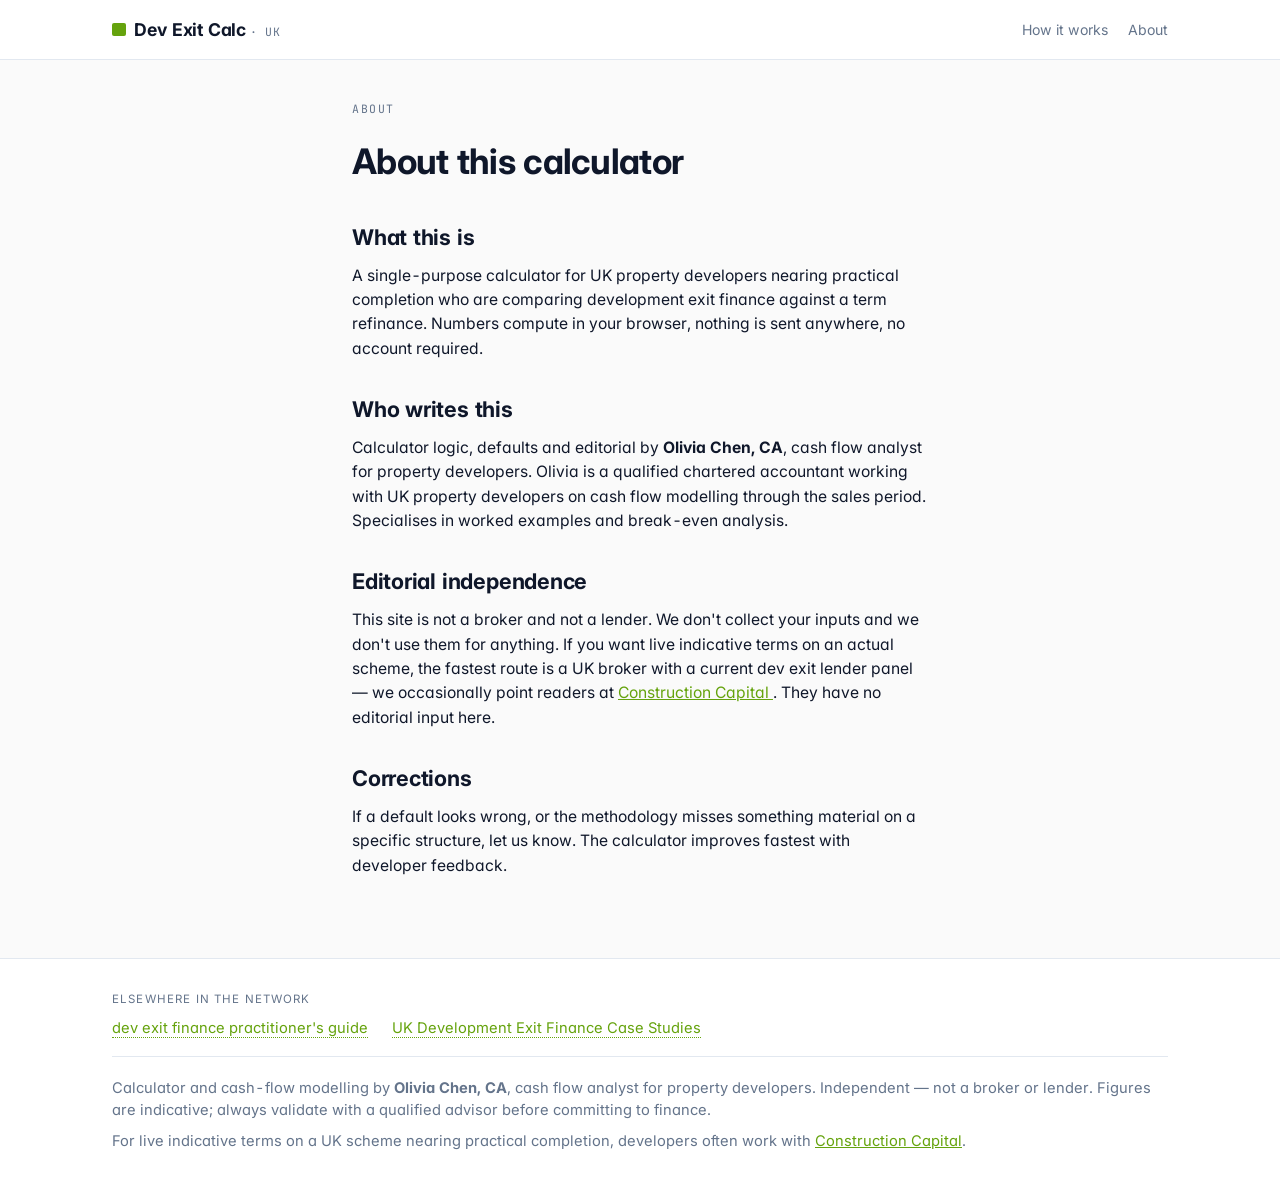
==== about.html @ 7b2c6f26 "ccs deploy uk-dev-exit-finance-calculator 2026-04-24T14:30:24.574Z" ====
<!DOCTYPE html><html lang="en-GB"> <head><meta charset="utf-8"><meta name="viewport" content="width=device-width, initial-scale=1"><title>About — UK Development Exit Finance Calculator</title><meta name="description" content="About the UK Development Exit Finance Calculator — editorial independence, methodology, and corrections policy."><link rel="canonical" href="https://uk-dev-exit-finance-calculator.ondigitalocean.app/about"><meta property="og:type" content="website"><meta property="og:title" content="About — UK Development Exit Finance Calculator"><meta property="og:description" content="About the UK Development Exit Finance Calculator — editorial independence, methodology, and corrections policy."><meta property="og:url" content="https://uk-dev-exit-finance-calculator.ondigitalocean.app/about"><meta name="twitter:card" content="summary"><link rel="preconnect" href="https://fonts.googleapis.com"><link rel="preconnect" href="https://fonts.gstatic.com" crossorigin><link href="https://fonts.googleapis.com/css2?family=Inter:wght@400;500;600;700&family=JetBrains+Mono:wght@400;500;700&display=swap" rel="stylesheet"><script type="application/ld+json">{"@context":"https://schema.org","@type":"Organization","@id":"https://uk-dev-exit-finance-calculator.ondigitalocean.app/#organization","name":"UK Dev Exit Calc","url":"https://uk-dev-exit-finance-calculator.ondigitalocean.app"}</script><script type="application/ld+json">{"@context":"https://schema.org","@type":"WebSite","@id":"https://uk-dev-exit-finance-calculator.ondigitalocean.app/#website","url":"https://uk-dev-exit-finance-calculator.ondigitalocean.app","name":"UK Development Exit Finance Calculator","description":"Work out the all-in cost of a UK development exit facility. Enter facility size, monthly rate, expected sales-period months and fees — see total cost, monthly interest, and when refinance beats exit finance.","publisher":{"@id":"https://uk-dev-exit-finance-calculator.ondigitalocean.app/#organization"},"inLanguage":"en-GB"}</script><link rel="stylesheet" href="/_astro/about.BKtb7NhO.css"></head> <body> <header class="site-header"> <div class="wrap"> <a class="wordmark" href="/"> <span class="wordmark__mark" aria-hidden="true"></span> <span> <span class="wordmark__primary">Dev Exit Calc</span> <span class="wordmark__secondary"> · UK</span> </span> </a> <nav aria-label="Primary"> <ul> <li><a href="/how-it-works">How it works</a></li><li><a href="/about">About</a></li> </ul> </nav> </div> </header> <main class="site-main"> <article class="wrap prose"> <p class="hero__eyebrow">About</p> <h1 style="font-size: 2.2rem; letter-spacing: -0.02em; margin-bottom: 1rem;">
About this calculator
</h1> <h2>What this is</h2> <p>
A single-purpose calculator for UK property developers nearing
      practical completion who are comparing development exit finance
      against a term refinance. Numbers compute in your browser, nothing
      is sent anywhere, no account required.
</p> <h2>Who writes this</h2> <p>
Calculator logic, defaults and editorial by <strong>Olivia Chen, CA</strong>,
 cash flow analyst for property developers. Olivia is a qualified chartered accountant working with UK property developers on cash flow modelling through the sales period. Specialises in worked examples and break-even analysis. </p> <h2>Editorial independence</h2> <p>
This site is not a broker and not a lender. We don't collect your
      inputs and we don't use them for anything. If you want live indicative
      terms on an actual scheme, the fastest route is a UK broker with a
      current dev exit lender panel — we occasionally point readers at
<a href="https://www.constructioncapital.co.uk/services/development-exit-finance">
Construction Capital
</a>. They have no editorial input here.
</p> <h2>Corrections</h2> <p>
If a default looks wrong, or the methodology misses something material
      on a specific structure, let us know. The calculator improves fastest
      with developer feedback.
</p> </article> </main> <footer class="site-footer"> <div class="wrap"> <nav class="site-footer__network" aria-label="Related resources"> <p class="site-footer__label">Elsewhere in the network</p> <ul> <li><a rel="noopener">dev exit finance practitioner&#39;s guide</a></li><li><a rel="noopener">UK Development Exit Finance Case Studies</a></li> </ul> </nav> <p>
Calculator and cash-flow modelling by <strong>Olivia Chen, CA</strong>,
 cash flow analyst for property developers. Independent — not a broker or lender.
          Figures are indicative; always validate with a qualified advisor before committing
          to finance.
</p> <p style="margin-top: 0.5rem;">
For live indicative terms on a UK scheme nearing practical completion, developers
            often work with  <a href="https://www.constructioncapital.co.uk/services/development-exit-finance" rel="noopener">Construction Capital</a>.
</p> </div> </footer> </body></html>
---- _astro/about.BKtb7NhO.css ----
*,*:before,*:after{box-sizing:border-box}*{margin:0}html,body{height:100%}body{-webkit-font-smoothing:antialiased;text-rendering:optimizeLegibility}img,picture,video,canvas,svg{display:block;max-width:100%}input,button,textarea,select{font:inherit;color:inherit}p,h1,h2,h3,h4,h5,h6{overflow-wrap:break-word}#root,#__next{isolation:isolate}:root{--ccs-measure: 68ch;--ccs-gap: 1.25rem;--ccs-gap-lg: 2.5rem;--ccs-radius: 6px;--ccs-stack: 1.5em;--ccs-focus: 2px solid currentColor}:root{--e-bg: #fafafa;--e-surface: #ffffff;--e-ink: #0f172a;--e-ink-soft: #64748b;--e-rule: #e2e8f0;--e-accent: #65a30d;--e-accent-soft: #ecfccb;--e-red: #b91c1c;--e-sans: "Inter", system-ui, -apple-system, sans-serif;--e-mono: "JetBrains Mono", ui-monospace, "SF Mono", Menlo, monospace}body{background:var(--e-bg);color:var(--e-ink);font-family:var(--e-sans);font-size:.98rem;line-height:1.55;font-feature-settings:"tnum","cv11"}.wrap{max-width:70rem;margin:0 auto;padding:0 clamp(1rem,4vw,2rem)}.site-header{padding:1rem 0;background:var(--e-surface);border-bottom:1px solid var(--e-rule)}.site-header .wrap{display:flex;align-items:center;justify-content:space-between;gap:2rem}.wordmark{display:inline-flex;align-items:baseline;gap:.55rem;text-decoration:none;color:inherit}.wordmark__mark{width:.85rem;height:.85rem;border-radius:2px;background:var(--e-accent);display:inline-block;align-self:center}.wordmark__primary{font-weight:700;letter-spacing:-.01em;font-size:1.1rem}.wordmark__secondary{font-family:var(--e-mono);font-size:.72rem;color:var(--e-ink-soft);letter-spacing:.06em}.site-header nav ul{display:flex;gap:1.25rem;list-style:none;padding:0;font-size:.88rem}.site-header nav a{color:var(--e-ink-soft);text-decoration:none}.site-header nav a:hover{color:var(--e-accent)}.site-main{padding:2.5rem 0 4rem}.site-footer{border-top:1px solid var(--e-rule);padding:2rem 0 3rem;background:var(--e-surface);font-size:.92rem;color:var(--e-ink-soft)}.site-footer a{color:var(--e-accent)}.site-footer__network{margin-bottom:1.25rem;padding-bottom:1rem;border-bottom:1px solid var(--e-rule)}.site-footer__label{font-size:.72rem;letter-spacing:.1em;text-transform:uppercase;margin-bottom:.5rem}.site-footer__network ul{list-style:none;padding:0;display:flex;flex-wrap:wrap;gap:1rem 1.5rem}.site-footer__network a{color:var(--e-accent);text-decoration:none;border-bottom:1px dotted var(--e-accent)}.hero{padding:1.5rem 0 2rem}.hero__eyebrow{font-family:var(--e-mono);font-size:.72rem;letter-spacing:.14em;text-transform:uppercase;color:var(--e-ink-soft);margin-bottom:.75rem}.hero h1{font-size:clamp(1.9rem,4vw,2.75rem);letter-spacing:-.02em;line-height:1.1;margin-bottom:.6rem;max-width:22ch}.hero__lede{color:var(--e-ink-soft);max-width:60ch;font-size:1.05rem}.calc{margin:1.5rem 0 2.5rem;background:var(--e-surface);border:1px solid var(--e-rule);border-radius:8px;overflow:hidden;display:grid;grid-template-columns:1fr 1fr}@media(max-width:760px){.calc{grid-template-columns:1fr}}.calc__inputs{padding:1.5rem;border-right:1px solid var(--e-rule)}@media(max-width:760px){.calc__inputs{border-right:0;border-bottom:1px solid var(--e-rule)}}.calc__outputs{padding:1.5rem;background:var(--e-bg)}.calc__field{display:block;margin-bottom:1.1rem}.calc__field:last-child{margin-bottom:0}.calc__field-label{display:flex;justify-content:space-between;gap:1rem;font-size:.84rem;color:var(--e-ink-soft);margin-bottom:.35rem}.calc__field-hint{font-family:var(--e-mono);font-size:.78rem}.calc__field input{width:100%;background:var(--e-surface);color:var(--e-ink);border:1px solid var(--e-rule);border-radius:4px;padding:.55rem .75rem;font-family:var(--e-mono);font-size:1rem;outline:none}.calc__field input:focus{border-color:var(--e-accent);box-shadow:0 0 0 3px var(--e-accent-soft)}.calc__out-label{font-size:.72rem;letter-spacing:.08em;text-transform:uppercase;color:var(--e-ink-soft)}.calc__out-value{font-family:var(--e-mono);font-weight:700;font-size:clamp(2rem,4.5vw,2.8rem);letter-spacing:-.02em;line-height:1;color:var(--e-accent);margin:.4rem 0 .9rem}.calc__out-row{display:flex;justify-content:space-between;gap:1rem;padding:.45rem 0;border-top:1px solid var(--e-rule);font-size:.92rem}.calc__out-row--total{font-weight:600;color:var(--e-ink);border-top-width:2px;margin-top:.3rem;padding-top:.7rem}.calc__out-row span:first-child{color:var(--e-ink-soft)}.calc__out-row span:last-child{font-family:var(--e-mono);font-variant-numeric:tabular-nums}.verdict{margin-top:1rem;padding:.75rem .9rem;border-radius:4px;font-size:.92rem;font-family:var(--e-sans)}.verdict--exit{background:var(--e-accent-soft);color:#365314}.verdict--refi{background:#fee2e2;color:var(--e-red)}.prose{max-width:64ch}.prose h2{font-size:1.35rem;margin-top:2rem;margin-bottom:.6rem;letter-spacing:-.01em}.prose h3{font-size:1rem;margin-top:1.3rem;margin-bottom:.3rem}.prose p{margin-bottom:1rem}.prose ul{padding-left:1.25rem;margin-bottom:1rem}.prose li{margin-bottom:.3rem}.prose a{color:var(--e-accent)}.prose code{font-family:var(--e-mono);font-size:.88em;background:var(--e-surface);border:1px solid var(--e-rule);border-radius:3px;padding:.1em .35em}.prose blockquote{border-left:3px solid var(--e-accent);padding-left:1rem;color:var(--e-ink-soft);margin:1.25rem 0}.faq details{border:1px solid var(--e-rule);border-radius:6px;padding:.8rem 1rem;margin-bottom:.55rem;background:var(--e-surface)}.faq summary{cursor:pointer;font-weight:500;list-style:none;display:flex;justify-content:space-between;align-items:center}.faq summary::-webkit-details-marker{display:none}.faq summary:after{content:"+";font-family:var(--e-mono);color:var(--e-ink-soft);transition:transform .2s}.faq details[open] summary:after{transform:rotate(45deg)}.faq details p{margin:.7rem 0 0}
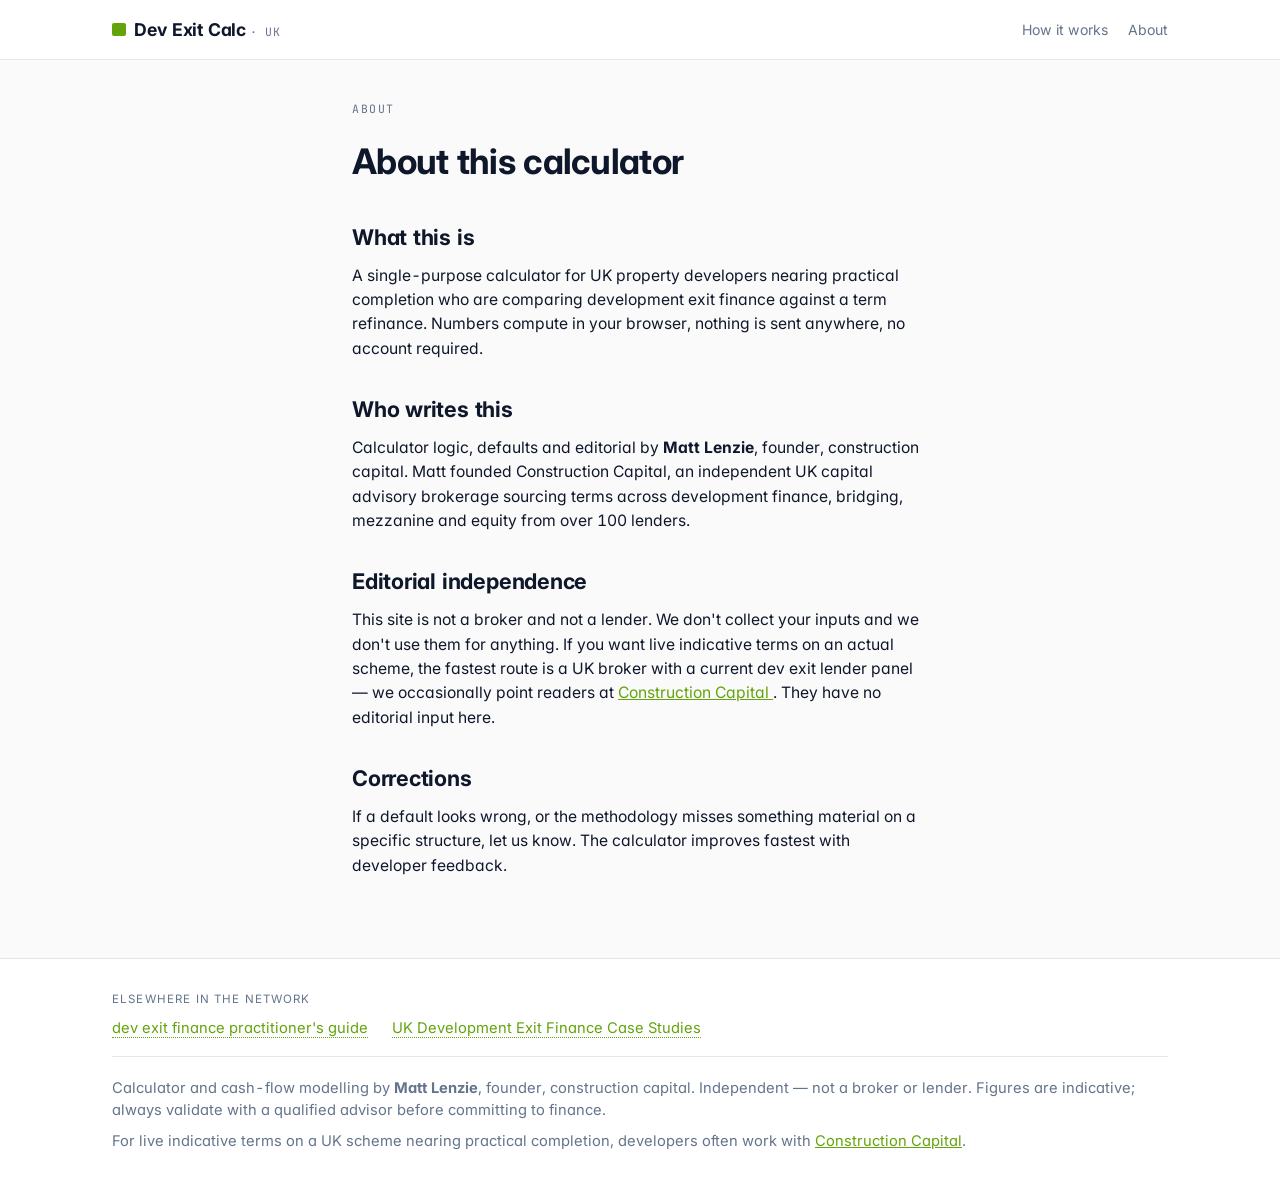
==== commit 486ee383: "ccs deploy uk-dev-exit-finance-calculator 2026-05-07T10:09:27.731Z" ====
--- a/about.html
+++ b/about.html
@@ -6,8 +6,8 @@
       against a term refinance. Numbers compute in your browser, nothing
       is sent anywhere, no account required.
 </p> <h2>Who writes this</h2> <p>
-Calculator logic, defaults and editorial by <strong>Olivia Chen, CA</strong>,
- cash flow analyst for property developers. Olivia is a qualified chartered accountant working with UK property developers on cash flow modelling through the sales period. Specialises in worked examples and break-even analysis. </p> <h2>Editorial independence</h2> <p>
+Calculator logic, defaults and editorial by <strong>Matt Lenzie</strong>,
+ founder, construction capital. Matt founded Construction Capital, an independent UK capital advisory brokerage sourcing terms across development finance, bridging, mezzanine and equity from over 100 lenders. </p> <h2>Editorial independence</h2> <p>
 This site is not a broker and not a lender. We don't collect your
       inputs and we don't use them for anything. If you want live indicative
       terms on an actual scheme, the fastest route is a UK broker with a
@@ -19,9 +19,9 @@
 If a default looks wrong, or the methodology misses something material
       on a specific structure, let us know. The calculator improves fastest
       with developer feedback.
-</p> </article> </main> <footer class="site-footer"> <div class="wrap"> <nav class="site-footer__network" aria-label="Related resources"> <p class="site-footer__label">Elsewhere in the network</p> <ul> <li><a rel="noopener">dev exit finance practitioner&#39;s guide</a></li><li><a rel="noopener">UK Development Exit Finance Case Studies</a></li> </ul> </nav> <p>
-Calculator and cash-flow modelling by <strong>Olivia Chen, CA</strong>,
- cash flow analyst for property developers. Independent — not a broker or lender.
+</p> </article> </main> <footer class="site-footer"> <div class="wrap"> <nav class="site-footer__network" aria-label="Related resources"> <p class="site-footer__label">Elsewhere in the network</p> <ul> <li><a href="https://constructioncapital.neocities.org" rel="noopener">dev exit finance practitioner&#39;s guide</a></li><li><a href="https://mattylll.github.io/uk-dev-exit-case-studies" rel="noopener">UK Development Exit Finance Case Studies</a></li> </ul> </nav> <p>
+Calculator and cash-flow modelling by <strong>Matt Lenzie</strong>,
+ founder, construction capital. Independent — not a broker or lender.
           Figures are indicative; always validate with a qualified advisor before committing
           to finance.
 </p> <p style="margin-top: 0.5rem;">
